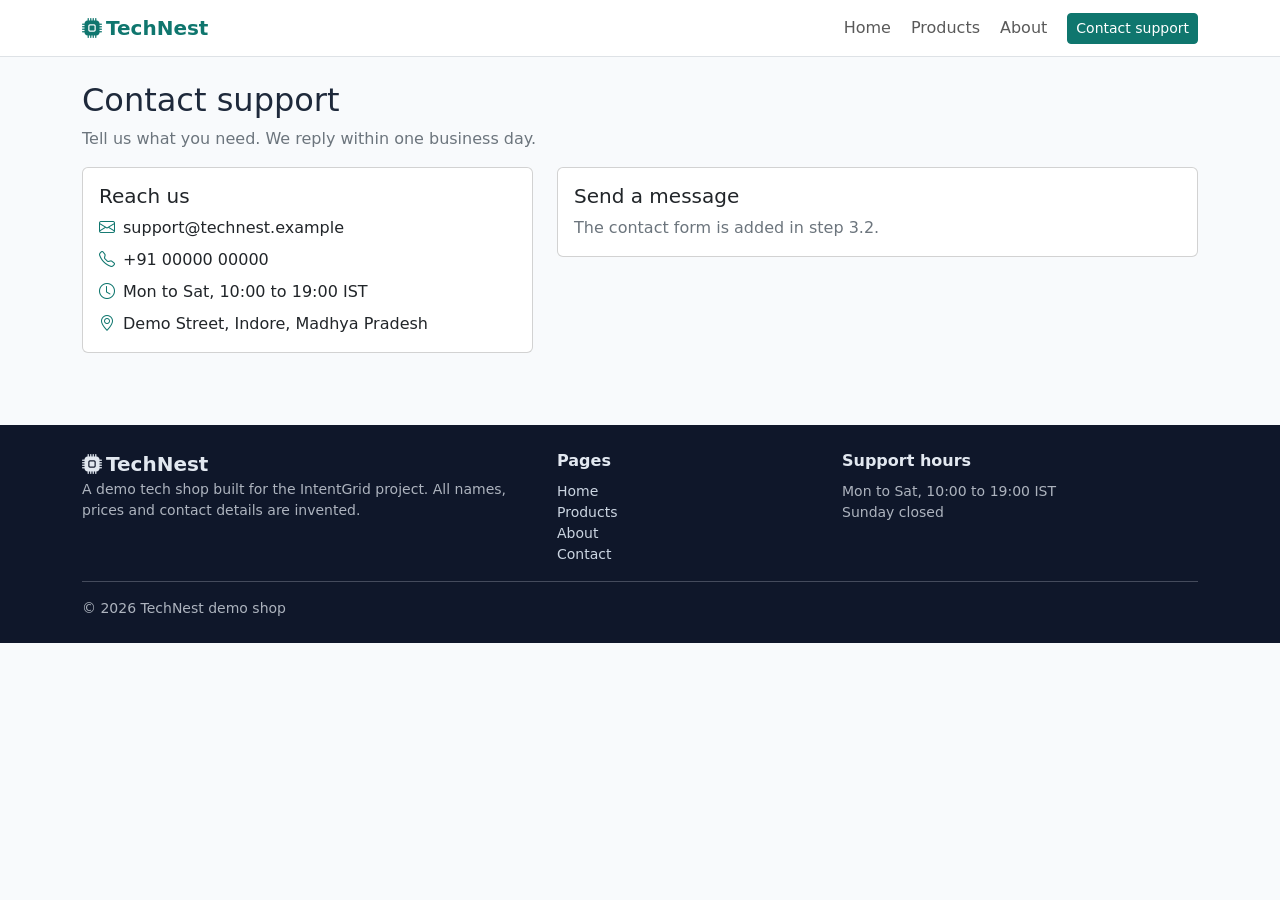
==== contact-site/contact.html @ 691c51b2 "Step 3.1: demo business website" ====
﻿<!DOCTYPE html>
<html lang="en">
<head>
  <meta charset="utf-8">
  <meta name="viewport" content="width=device-width, initial-scale=1">
  <title>Contact support - TechNest</title>
  <link href="https://cdn.jsdelivr.net/npm/bootstrap@5.3.3/dist/css/bootstrap.min.css" rel="stylesheet">
  <link href="https://cdn.jsdelivr.net/npm/bootstrap-icons@1.11.3/font/bootstrap-icons.css" rel="stylesheet">
  <link href="css/style.css" rel="stylesheet">
</head>
<body>
<nav class="navbar navbar-expand-lg bg-white border-bottom sticky-top">
  <div class="container">
    <a class="navbar-brand fw-bold brand" href="index.html"><i class="bi bi-cpu-fill me-1"></i>TechNest</a>
    <button class="navbar-toggler" type="button" data-bs-toggle="collapse" data-bs-target="#mainNav" aria-controls="mainNav" aria-expanded="false" aria-label="Toggle menu">
      <span class="navbar-toggler-icon"></span>
    </button>
    <div class="collapse navbar-collapse" id="mainNav">
      <ul class="navbar-nav ms-auto align-items-lg-center gap-lg-1">
        <li class="nav-item"><a class="nav-link" href="index.html">Home</a></li>
        <li class="nav-item"><a class="nav-link" href="products.html">Products</a></li>
        <li class="nav-item"><a class="nav-link" href="about.html">About</a></li>
        <li class="nav-item ms-lg-2"><a class="btn btn-brand btn-sm" href="contact.html">Contact support</a></li>
      </ul>
    </div>
  </div>
</nav>
<main class="container py-4">
  <h1 class="h2">Contact support</h1>
  <p class="text-secondary">Tell us what you need. We reply within one business day.</p>
  <div class="row g-4">
    <div class="col-lg-5">
      <div class="card h-100"><div class="card-body">
        <h2 class="h5">Reach us</h2>
        <ul class="list-unstyled mb-0">
          <li class="mb-2"><i class="bi bi-envelope me-2 text-brand"></i>support@technest.example</li>
          <li class="mb-2"><i class="bi bi-telephone me-2 text-brand"></i>+91 00000 00000</li>
          <li class="mb-2"><i class="bi bi-clock me-2 text-brand"></i>Mon to Sat, 10:00 to 19:00 IST</li>
          <li><i class="bi bi-geo-alt me-2 text-brand"></i>Demo Street, Indore, Madhya Pradesh</li>
        </ul>
      </div></div>
    </div>
    <div class="col-lg-7">
      <div class="card"><div class="card-body" id="form-area">
        <h2 class="h5">Send a message</h2>
        <p class="text-secondary mb-0">The contact form is added in step 3.2.</p>
      </div></div>
    </div>
  </div>
</main>
<footer class="site-footer mt-5">
  <div class="container py-4">
    <div class="row gy-3">
      <div class="col-md-5">
        <div class="fw-bold fs-5"><i class="bi bi-cpu-fill me-1"></i>TechNest</div>
        <p class="small mb-0 opacity-75">A demo tech shop built for the IntentGrid project. All names, prices and contact details are invented.</p>
      </div>
      <div class="col-6 col-md-3">
        <div class="fw-semibold mb-2">Pages</div>
        <ul class="list-unstyled small mb-0">
          <li><a href="index.html">Home</a></li>
          <li><a href="products.html">Products</a></li>
          <li><a href="about.html">About</a></li>
          <li><a href="contact.html">Contact</a></li>
        </ul>
      </div>
      <div class="col-6 col-md-4">
        <div class="fw-semibold mb-2">Support hours</div>
        <p class="small mb-0 opacity-75">Mon to Sat, 10:00 to 19:00 IST<br>Sunday closed</p>
      </div>
    </div>
    <hr class="opacity-25">
    <div class="small opacity-75">&copy; 2026 TechNest demo shop</div>
  </div>
</footer>
<script src="https://cdn.jsdelivr.net/npm/bootstrap@5.3.3/dist/js/bootstrap.bundle.min.js"></script>
</body>
</html>
---- contact-site/css/style.css ----
﻿:root {
  --brand: #0f766e;
  --brand-dark: #115e59;
}
body { background: #f8fafc; color: #1e293b; }
.brand, .text-brand, .link-brand { color: var(--brand) !important; }
.link-brand { text-decoration: none; font-weight: 600; }
.btn-brand { background: var(--brand); border-color: var(--brand); color: #fff; }
.btn-brand:hover { background: var(--brand-dark); border-color: var(--brand-dark); color: #fff; }
.btn-outline-brand { color: var(--brand); border-color: var(--brand); }
.btn-outline-brand:hover, .btn-outline-brand.active { background: var(--brand); border-color: var(--brand); color: #fff; }
.navbar .nav-link.active { color: var(--brand); font-weight: 600; }
.hero { background: linear-gradient(135deg, #0f766e 0%, #0e7490 100%); color: #fff; }
.hero-icon { font-size: 11rem; opacity: 0.9; }
.feature-row { margin-top: -2rem; position: relative; }
.feature { display: flex; gap: 0.85rem; align-items: center; background: #fff; border: 1px solid #e2e8f0; border-radius: 0.75rem; padding: 1rem 1.1rem; height: 100%; }
.feature .bi { font-size: 1.75rem; color: var(--brand); }
.product-card { border: 1px solid #e2e8f0; border-radius: 0.75rem; overflow: hidden; transition: box-shadow 0.15s ease, transform 0.15s ease; }
.product-card:hover { box-shadow: 0 6px 18px rgba(15, 23, 42, 0.08); transform: translateY(-2px); }
.product-art { background: linear-gradient(135deg, #ccfbf1, #e0f2fe); display: flex; align-items: center; justify-content: center; height: 150px; }
.product-art .bi { font-size: 4rem; color: var(--brand); }
.support-strip { background: #fff; border: 1px solid #e2e8f0; border-radius: 0.75rem; padding: 1.5rem; }
.site-footer { background: #0f172a; color: #e2e8f0; }
.site-footer a { color: #cbd5e1; text-decoration: none; }
.site-footer a:hover { color: #fff; text-decoration: underline; }
img, svg { max-width: 100%; }
@media (prefers-reduced-motion: reduce) { .product-card { transition: none; } }
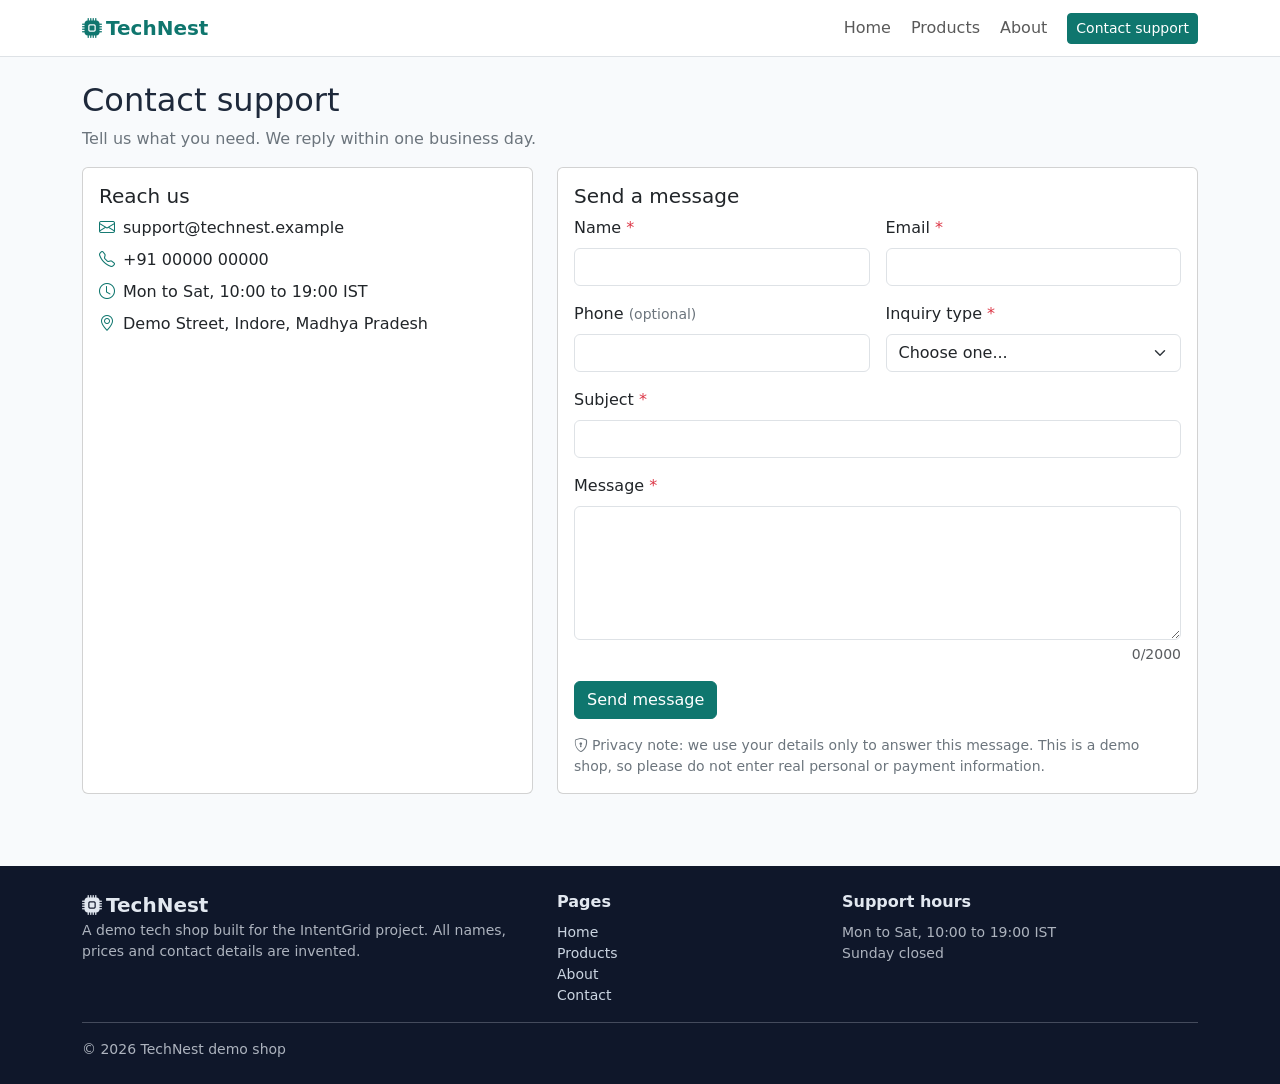
==== commit b3798489: "Step 3.2-3.4: contact form, API connection, Netlify config" ====
--- a/contact-site/contact.html
+++ b/contact-site/contact.html
@@ -43,8 +43,82 @@
     <div class="col-lg-7">
       <div class="card"><div class="card-body" id="form-area">
         <h2 class="h5">Send a message</h2>
-        <p class="text-secondary mb-0">The contact form is added in step 3.2.</p>
+
+        <div id="form-success" class="alert alert-success d-none" role="status" tabindex="-1">
+          <i class="bi bi-check-circle-fill me-1"></i>
+          <strong>Thank you!</strong> We got your message and will reply by email within one business day.
+        </div>
+        <div id="form-error" class="alert alert-danger d-none" role="alert" tabindex="-1">
+          <i class="bi bi-exclamation-triangle-fill me-1"></i>
+          <span id="form-error-text">Something went wrong. Please try again.</span>
+        </div>
+
+        <form id="contact-form" novalidate>
+          <div class="row g-3">
+            <div class="col-md-6">
+              <label for="name" class="form-label">Name <span class="text-danger">*</span></label>
+              <input type="text" class="form-control" id="name" name="name" maxlength="120" autocomplete="name" required>
+              <div class="invalid-feedback" id="name-error"></div>
+            </div>
+            <div class="col-md-6">
+              <label for="email" class="form-label">Email <span class="text-danger">*</span></label>
+              <input type="email" class="form-control" id="email" name="email" maxlength="254" autocomplete="email" required>
+              <div class="invalid-feedback" id="email-error"></div>
+            </div>
+            <div class="col-md-6">
+              <label for="phone" class="form-label">Phone <span class="text-secondary small">(optional)</span></label>
+              <input type="tel" class="form-control" id="phone" name="phone" maxlength="30" autocomplete="tel">
+              <div class="invalid-feedback" id="phone-error"></div>
+            </div>
+            <div class="col-md-6">
+              <label for="category" class="form-label">Inquiry type <span class="text-danger">*</span></label>
+              <select class="form-select" id="category" name="category" required>
+                <option value="">Choose one...</option>
+                <option value="complaint">Complaint</option>
+                <option value="refund_request">Refund request</option>
+                <option value="order_status">Order status</option>
+                <option value="product_inquiry">Product question</option>
+                <option value="pricing_quote">Pricing or quote</option>
+                <option value="appointment_booking">Book an appointment</option>
+                <option value="feedback">Feedback</option>
+                <option value="other">Other</option>
+              </select>
+              <div class="invalid-feedback" id="category-error"></div>
+            </div>
+            <div class="col-12">
+              <label for="subject" class="form-label">Subject <span class="text-danger">*</span></label>
+              <input type="text" class="form-control" id="subject" name="subject" maxlength="200" required>
+              <div class="invalid-feedback" id="subject-error"></div>
+            </div>
+            <div class="col-12">
+              <label for="message" class="form-label">Message <span class="text-danger">*</span></label>
+              <textarea class="form-control" id="message" name="message" rows="5" maxlength="2000" required></textarea>
+              <div class="d-flex justify-content-between">
+                <div class="invalid-feedback d-block" id="message-error"></div>
+                <div class="form-text ms-auto"><span id="message-count">0</span>/2000</div>
+              </div>
+            </div>
+
+            <!-- Honeypot: hidden from people, bots fill it. Do not remove. -->
+            <div class="visually-hidden" aria-hidden="true">
+              <label for="website">Leave this field empty</label>
+              <input type="text" id="website" name="website" tabindex="-1" autocomplete="off">
+            </div>
+
+            <div class="col-12">
+              <button type="submit" class="btn btn-brand" id="submit-btn">
+                <span class="spinner-border spinner-border-sm me-1 d-none" id="submit-spinner" aria-hidden="true"></span>
+                <span id="submit-text">Send message</span>
+              </button>
+              <p class="small text-secondary mt-3 mb-0">
+                <i class="bi bi-shield-lock me-1"></i>Privacy note: we use your details only to answer this message.
+                This is a demo shop, so please do not enter real personal or payment information.
+              </p>
+            </div>
+          </div>
+        </form>
       </div></div>
+    </div>
     </div>
   </div>
 </main>
@@ -74,5 +148,7 @@
   </div>
 </footer>
 <script src="https://cdn.jsdelivr.net/npm/bootstrap@5.3.3/dist/js/bootstrap.bundle.min.js"></script>
+<script src="js/config.js"></script>
+<script src="js/contact.js"></script>
 </body>
-</html>
+</html>
